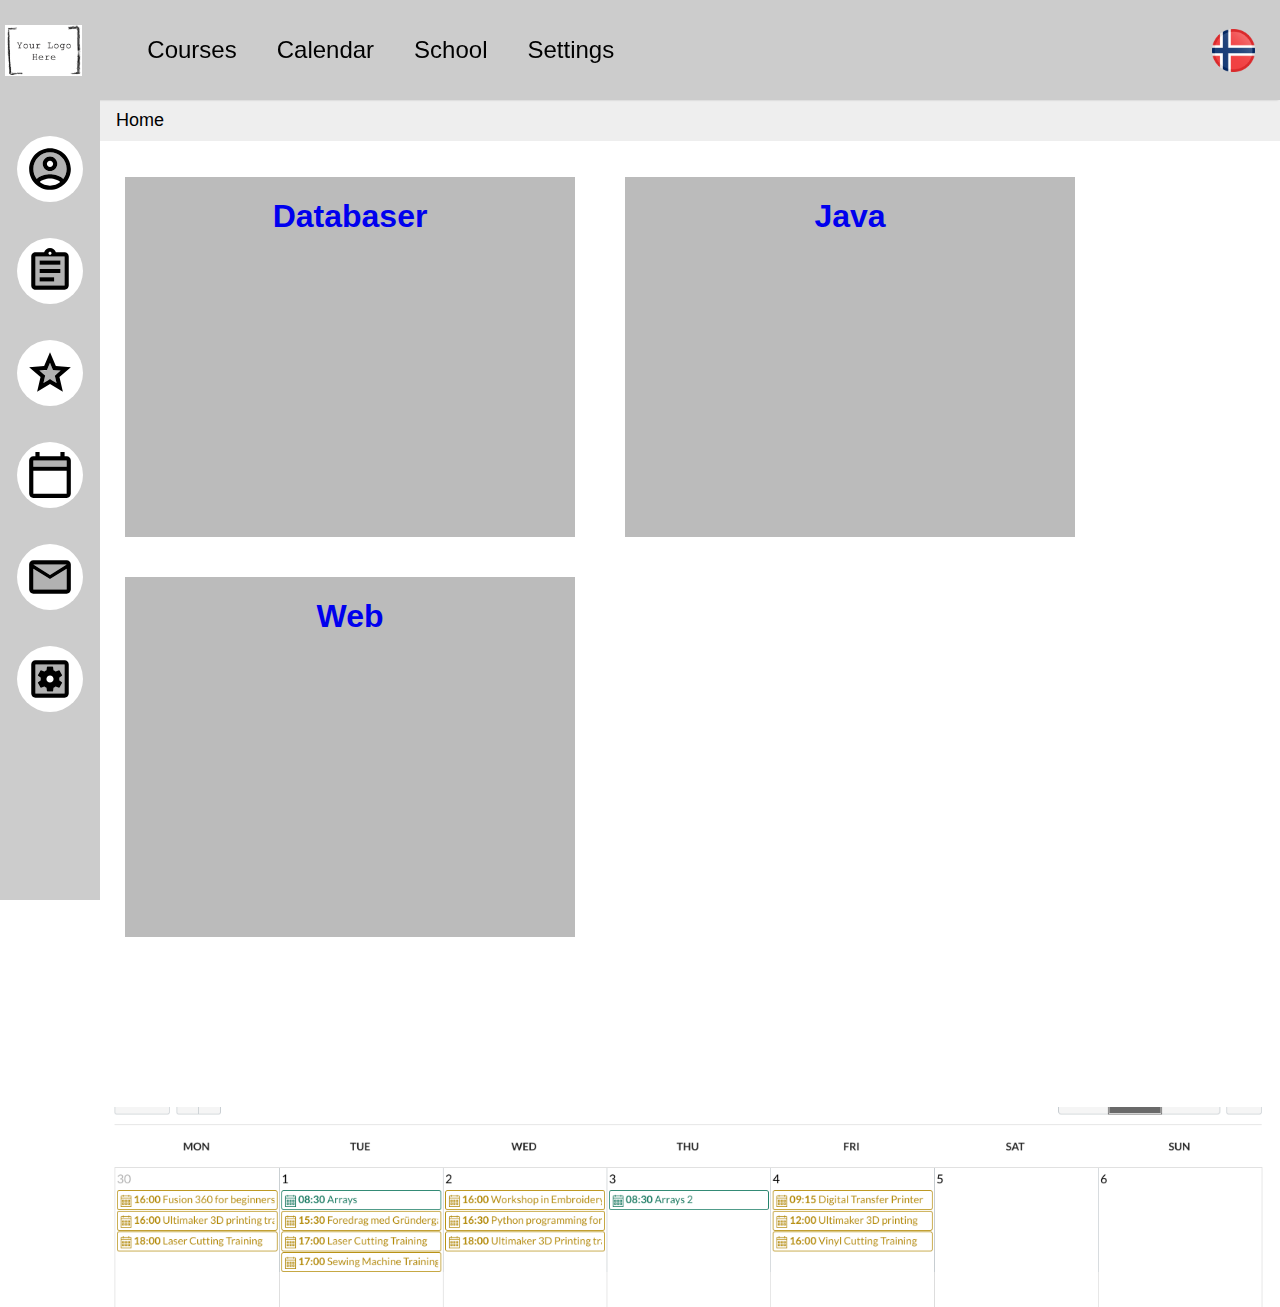
==== HTML/index.html @ 6f1f73ae "endret alt!" ====
<!DOCTYPE html>

<html>

<head>
  <meta charset="UTF-8">
  <title>Home Page</title>
  <link rel="stylesheet" type="text/css" href="../CSS/courses.css">
  <link rel="stylesheet" type="text/css" href="../CSS/home.css">
  <link rel="stylesheet" type="text/css" href="../CSS/main.css">
  <link rel="stylesheet" type="text/css" href="../CSS/school.css">
  <link rel="stylesheet" type="text/css" href="../CSS/settings.css">
</head>

<body>

<header class="flex">
  <a href="index.html" class="logo flex-item"></a>
  <nav class="flex-item">
    <ul class="flex">
      <li class="flex-item">
          <a href="Courses.html">Courses</a>
        </li>
        <li class="flex-item">
          <a href="ProfilePage.html">Calendar</a>
        </li>
        <li class="flex-item">
          <a href="School.html">School</a>
        </li>
        <li class="flex-item">
          <a href="Settings.html">Settings</a>
        </li>
    </ul>
  </nav>
  <a href="Settings.html" class="flagg flex-item"></a>
</header>
<section class="left-nav">
  <ul>
    <li><a href="ProfilePage.html"><img src="../Pics/profile.svg"/></a></li>
    <li><a href="Courses.html"><img src="../Pics/assignment.svg"/></a></li>
    <li><a href="ProfilePage.html"><img src="../Pics/grade.svg"/></a></li>
    <li><a href="ProfilePage.html"><img src="../Pics/cal.svg"/></a></li>
    <li><a href="ProfilePage.html"><img src="../Pics/inbox.svg"/></a></li>
    <li><a href="Settings.html"><img src="../Pics/settings.svg"/></a></li>
  </ul>
</section>
<section class="main-section main-content-width main-content-margin">
  <section class="main-content flex wrap">
    <div class="breadcrumbs">
      <ul class="breadcrumb">
        <li>Home</li>
      </ul>
    </div>
    <div class="flex-item flex small-height">
      <a href="Course.html"class="flex-item-inner-wrapper">
        <h1>Databaser</h1>
      </a>
    </div>
    <div class="flex-item flex small-height">
      <a href="Course.html"class="flex-item-inner-wrapper">
        <h1>Java</h1>
      </a>
    </div>
    <div class="flex-item flex small-height">
      <a href="Course.html"class="flex-item-inner-wrapper">
        <h1>Web</h1>
      </a>
    </div>
  </section>
  <section class="calendar week"></section>
</section>

</body>

</html>
---- CSS/courses.css ----

---- CSS/home.css ----
.flex-item-inner-wrapper{
  background-color: #BBBBBB;
  height: 90%;
  width: 90%;
  margin: auto;
  text-align: center;
}

.week{
  height: 200px;
  margin-top:150px;
  background-image: url("../Pics/week.png");
  background-position: center;
  background-repeat: no-repeat;
  background-size: cover;
}
---- CSS/main.css ----
body{
  font-size: 16px;
  margin: 0;
  padding: 0;
  font-family: sans-serif;
}
header{
    height: 100px;
    top:0;
    background-color: #CCCCCC;
    position: fixed;
    display: flex;
    width: 100%;
    box-shadow: 0 2px 2px -2px rgba(0,0,0,.2);
}
.flex{
  display: flex;
}
.wrap{
  flex-wrap: wrap;
}

.logo{
  width: 90px;
  margin: 5px;
  background-image: url('../Pics/logo.png');
  background-position: center;
  background-repeat: no-repeat;
  background-size: contain;
}
nav{
    height: 100%;
    width: 100%;
}
nav ul{
  list-style-type: none;
}
nav li{
  width: auto;
  margin: 20px;
}
nav a{
  color:black;
  font-size: 1.5em;
  text-decoration: none;
}
nav a:visited{
	color: black;
}

nav a:hover{
	border-bottom: thick line #2e4352;
	border-style: solid;
	border-top: none;
	border-left: none;
	border-right: none;
}

nav a:active{
	color: black;
}

.flagg{
  width: 50px;
  height: 50px;
  margin: 25px;
  background-image: url('../Pics/flag.png');
  background-position: center;
  background-repeat: no-repeat;
  background-size: contain;
}
.left-nav{
  position: fixed;
  width: 100px;
  height: calc(100vh - 100px);
  background-color: #CCCCCC;
}
.left-nav ul{
  list-style: none;
  padding-left:0px;
}
.left-nav li{
  width: 50px;
  height: 50px;
  margin: 36px auto;
  background-color: white;
  border-radius: 50%;
  padding: 8px;
}
.left-nav li img{
  width: 100%;
}

.main-content-margin{
  margin-left:100px;
}

/*Breadcrumbs*/
.breadcrumbs{
	width: 100%;
}

ul.breadcrumb {
  margin-top: 0px;
  padding: 10px 16px;
  list-style: none;
  background-color: #eee;
}

ul.breadcrumb li {
  display: inline;
  font-size: 18px;
}

ul.breadcrumb li+li:before {
  padding: 8px;
  color: black;
  content: "/\00a0";
}

ul.breadcrumb li a {
  color: #0275d8;
  text-decoration: none;
}

ul.breadcrumb li a:hover {
  color: #01447e;
  text-decoration: underline;
}

.main-content .flex-item{
  width: 30%;
  min-width: 500px;
}

.xsmall-height{
  height: 150px;
}

.small-height{
  height: 400px;
}

.medium-height{
  height: 800px;
}

.big-height{
  height: calc(100vh - 200px);
}

.main-content{
  margin-top: 100px;
}
.main-content-width{
  width: calc(100% - 100px);
}
.flex-item-inner-wrapper{
  background-color: #BBBBBB;
  height: 90%;
  width: 90%;
  margin: auto;
  text-align: center;
}

a.flex-item-inner-wrapper{
  text-decoration: none;
}
---- CSS/school.css ----
.flex-item-big-wrapper{
    background-color: #BBBBBB;
    height: 90%;
    width: 95%;
    margin: auto;
    text-align: center;
}

.main-content .big.flex-item{
  width: 100%;
}
---- CSS/settings.css ----
.main-content.settings .flex-item{
  width: 100%;
}

.flex-item-small-wrapper{
    background-color: #BBBBBB;
    height: 90%;
    width: 90%;
    margin: auto;
    font-size: 1.2em;
}

.flex-item-small-wrapper img{
    height: 40px;
}

.slidecontainer {
  width: 100%;
}

.slider {
  -webkit-appearance: none;
  appearance: none;
  width: 100%;
	height: 15px;
  border-radius: 5px;
  background: #d3d3d3;
  outline: none;
  opacity: 0.7;
  -webkit-transition: .2s;
  transition: opacity .2s;
}

.slider:hover {
  opacity: 1;
}

.slider::-webkit-slider-thumb {
  -webkit-appearance: none;
  appearance: none;
  width: 25px;
	height: 25px;
  border-radius: 50%;
  background: black;
  cursor: pointer;
}

.slider::-moz-range-thumb {
  width: 25px;
	height: 25px;
  border-radius: 50%;
  background: black;
  cursor: pointer;
}
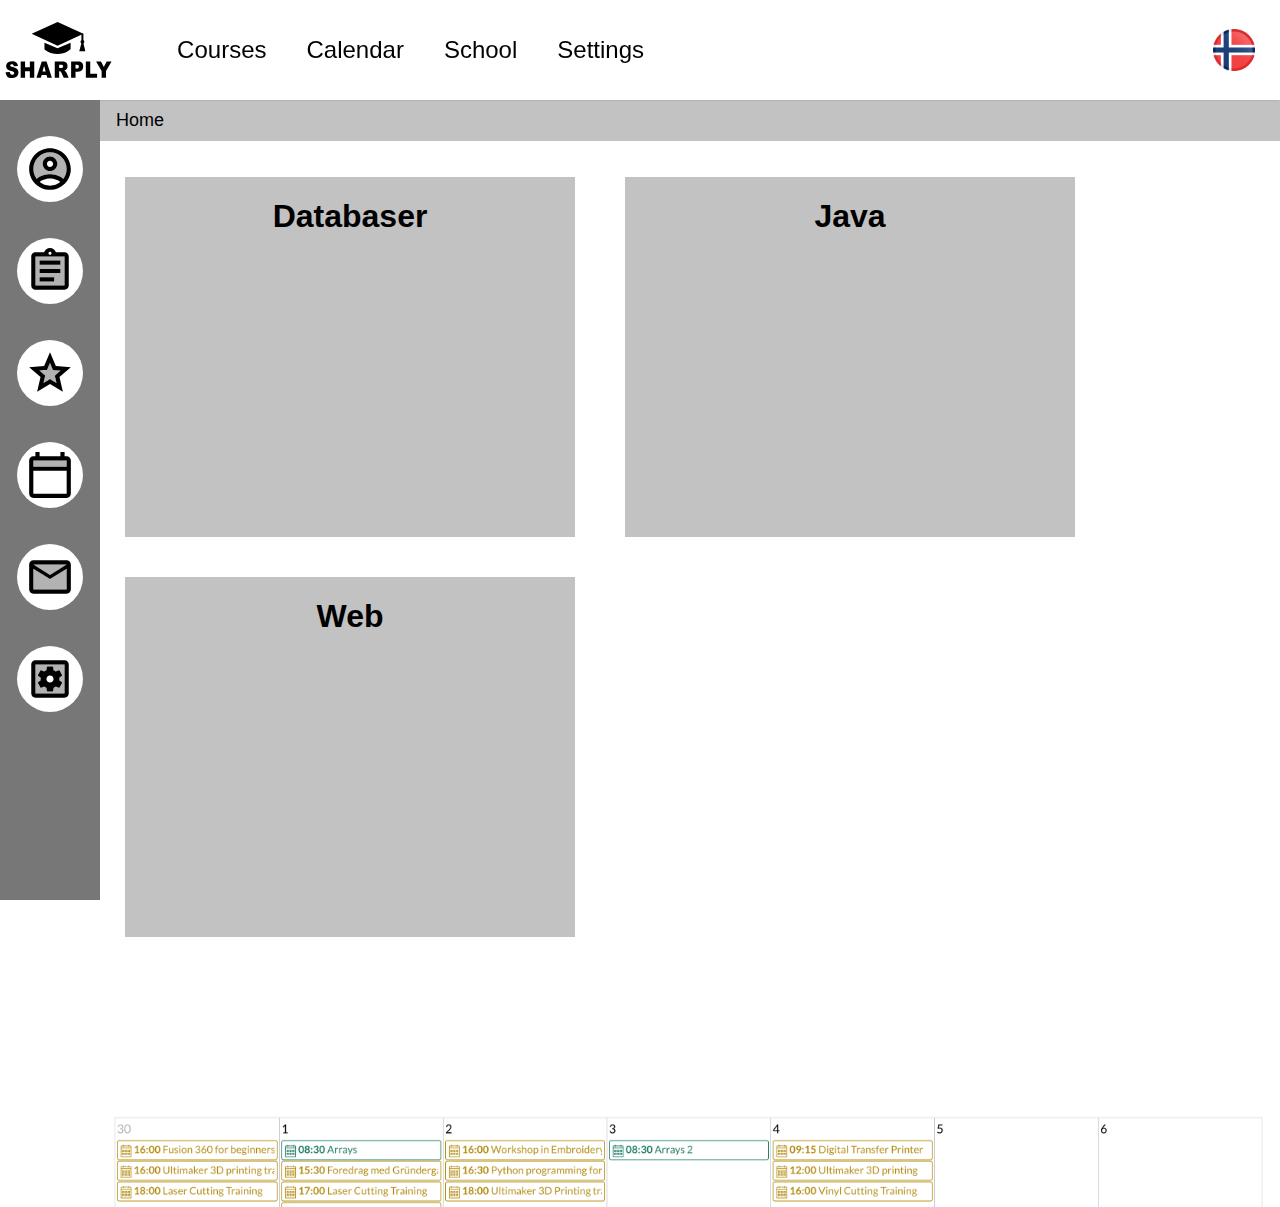
==== commit c56b1754: "Lagt til linker i breadcrumb" ====
--- a/HTML/index.html
+++ b/HTML/index.html
@@ -48,7 +48,7 @@
   <section class="main-content flex wrap">
     <div class="breadcrumbs">
       <ul class="breadcrumb">
-        <li>Home</li>
+          <li>Home</li>
       </ul>
     </div>
     <div class="flex-item flex small-height">
--- a/CSS/home.css
+++ b/CSS/home.css
@@ -7,7 +7,7 @@
 }
 
 .week{
-  height: 200px;
+  height: 100px;
   margin-top:150px;
   background-image: url("../Pics/week.png");
   background-position: center;
--- a/CSS/main.css
+++ b/CSS/main.css
@@ -7,7 +7,7 @@
 header{
     height: 100px;
     top:0;
-    background-color: #CCCCCC;
+    background-color:white;
     position: fixed;
     display: flex;
     width: 100%;
@@ -21,9 +21,9 @@
 }
 
 .logo{
-  width: 90px;
+  width:10%;
   margin: 5px;
-  background-image: url('../Pics/logo.png');
+  background-image: url('../Pics/logo2.svg');
   background-position: center;
   background-repeat: no-repeat;
   background-size: contain;
@@ -40,13 +40,11 @@
   margin: 20px;
 }
 nav a{
-  color:black;
+  color: black;
   font-size: 1.5em;
   text-decoration: none;
 }
-nav a:visited{
-	color: black;
-}
+
 
 nav a:hover{
 	border-bottom: thick line #2e4352;
@@ -54,11 +52,9 @@
 	border-top: none;
 	border-left: none;
 	border-right: none;
+    color:black;
 }
 
-nav a:active{
-	color: black;
-}
 
 .flagg{
   width: 50px;
@@ -73,7 +69,7 @@
   position: fixed;
   width: 100px;
   height: calc(100vh - 100px);
-  background-color: #CCCCCC;
+  background-color: #777;
 }
 .left-nav ul{
   list-style: none;
@@ -104,7 +100,7 @@
   margin-top: 0px;
   padding: 10px 16px;
   list-style: none;
-  background-color: #eee;
+  background-color: #9999;
 }
 
 ul.breadcrumb li {
@@ -156,7 +152,7 @@
   width: calc(100% - 100px);
 }
 .flex-item-inner-wrapper{
-  background-color: #BBBBBB;
+  background-color: #9999;
   height: 90%;
   width: 90%;
   margin: auto;
@@ -165,4 +161,5 @@
 
 a.flex-item-inner-wrapper{
   text-decoration: none;
+  color: black;
 }
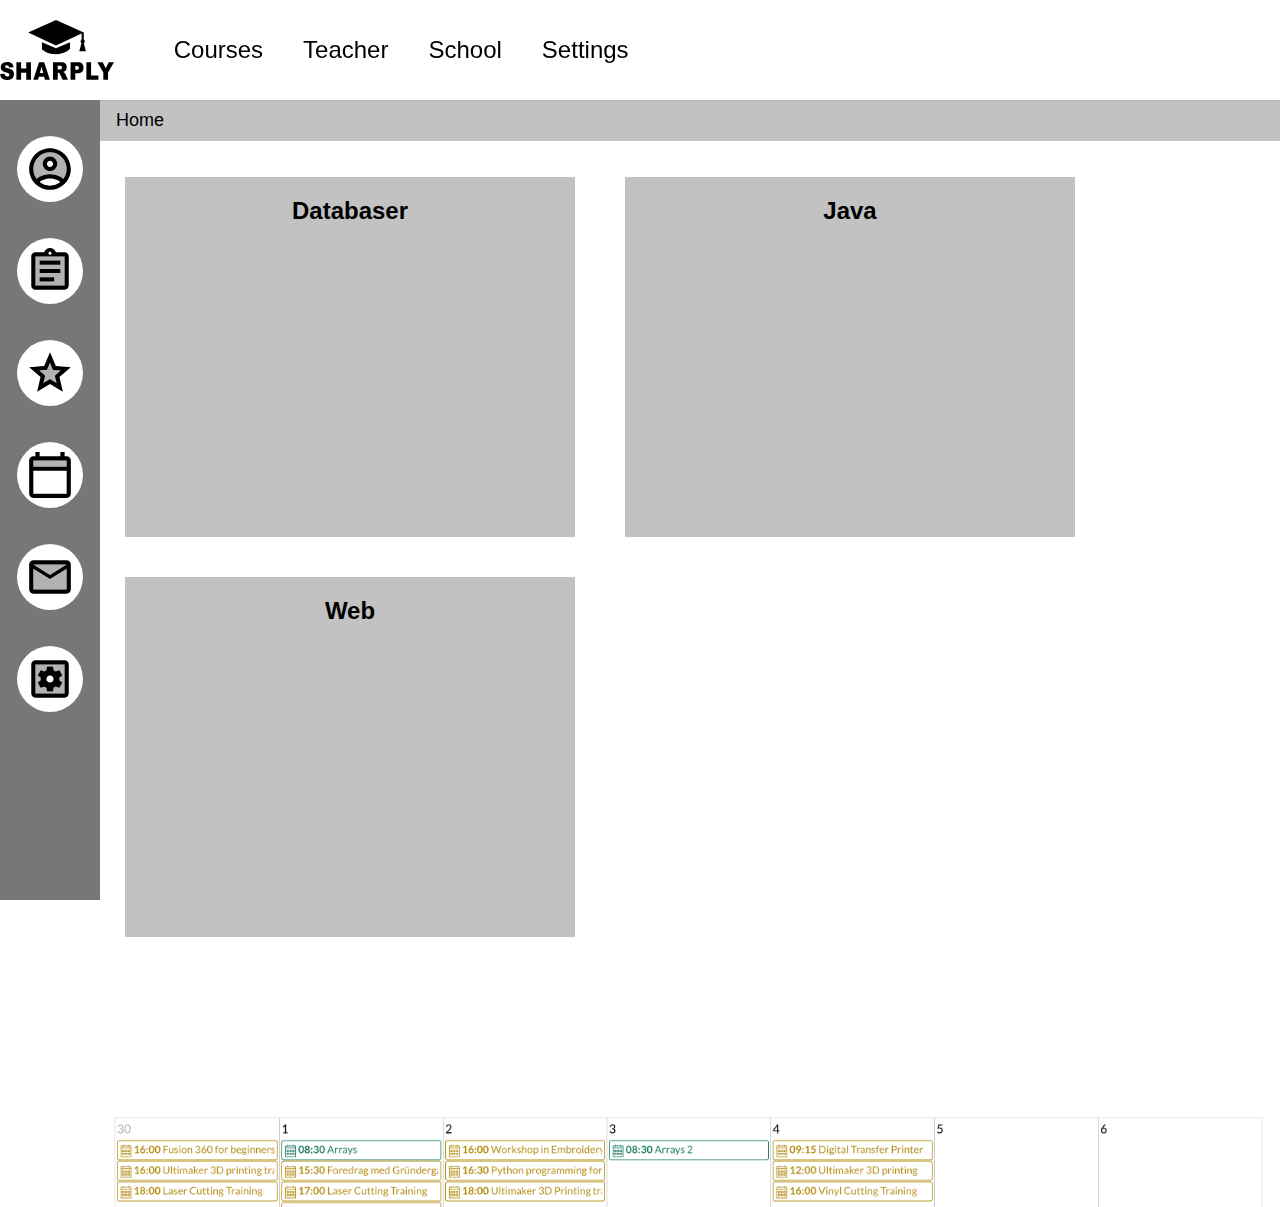
==== commit ffb1f122: "lagt til lærerside, endret på logo og fjernet flagg" ====
--- a/HTML/index.html
+++ b/HTML/index.html
@@ -3,8 +3,8 @@
 <html>
 
 <head>
-  <meta charset="UTF-8">
-  <title>Home Page</title>
+  <meta charset="UTF-8" lang="en">
+  <title>Dashboard</title>
   <link rel="stylesheet" type="text/css" href="../CSS/courses.css">
   <link rel="stylesheet" type="text/css" href="../CSS/home.css">
   <link rel="stylesheet" type="text/css" href="../CSS/main.css">
@@ -15,14 +15,16 @@
 <body>
 
 <header class="flex">
-  <a href="index.html" class="logo flex-item"></a>
+  <a href="index.html" class="logo flex-item">
+    <img src="../Pics/logo2.svg" alt="logo">
+  </a>
   <nav class="flex-item">
     <ul class="flex">
       <li class="flex-item">
           <a href="Courses.html">Courses</a>
         </li>
         <li class="flex-item">
-          <a href="ProfilePage.html">Calendar</a>
+          <a href="Teacher.html">Teacher</a>
         </li>
         <li class="flex-item">
           <a href="School.html">School</a>
@@ -32,42 +34,42 @@
         </li>
     </ul>
   </nav>
-  <a href="Settings.html" class="flagg flex-item"></a>
+  <a href="Settings.html" class="flagg flex-item" alt="settings"></a>
 </header>
-<section class="left-nav">
+<aside class="left-nav">
   <ul>
-    <li><a href="ProfilePage.html"><img src="../Pics/profile.svg"/></a></li>
-    <li><a href="Courses.html"><img src="../Pics/assignment.svg"/></a></li>
-    <li><a href="ProfilePage.html"><img src="../Pics/grade.svg"/></a></li>
-    <li><a href="ProfilePage.html"><img src="../Pics/cal.svg"/></a></li>
-    <li><a href="ProfilePage.html"><img src="../Pics/inbox.svg"/></a></li>
-    <li><a href="Settings.html"><img src="../Pics/settings.svg"/></a></li>
+    <li><a href="ProfilePage.html"><img src="../Pics/profile.svg" alt="profile"></a></li>
+    <li><a href="Courses.html"><img src="../Pics/assignment.svg" alt="assignment"></a></li>
+    <li><a href="ProfilePage.html"><img src="../Pics/grade.svg" alt="grade"></a></li>
+    <li><a href="ProfilePage.html"><img src="../Pics/cal.svg" alt="calendar"></a></li>
+    <li><a href="ProfilePage.html"><img src="../Pics/inbox.svg" alt="inbox"></a></li>
+    <li><a href="Settings.html"><img src="../Pics/settings.svg" alt="settings"></a></li>
   </ul>
-</section>
+</aside>
 <section class="main-section main-content-width main-content-margin">
   <section class="main-content flex wrap">
     <div class="breadcrumbs">
       <ul class="breadcrumb">
-          <li>Home</li>
+        <li>Home</li>
       </ul>
     </div>
     <div class="flex-item flex small-height">
-      <a href="Course.html"class="flex-item-inner-wrapper">
-        <h1>Databaser</h1>
+      <a href="Courses.html" class="flex-item-inner-wrapper">
+        <h2>Databaser</h2>
       </a>
     </div>
     <div class="flex-item flex small-height">
-      <a href="Course.html"class="flex-item-inner-wrapper">
-        <h1>Java</h1>
+      <a href="Courses.html" class="flex-item-inner-wrapper">
+        <h2>Java</h2>
       </a>
     </div>
     <div class="flex-item flex small-height">
-      <a href="Course.html"class="flex-item-inner-wrapper">
-        <h1>Web</h1>
+      <a href="Courses.html" class="flex-item-inner-wrapper">
+        <h2>Web</h2>
       </a>
     </div>
   </section>
-  <section class="calendar week"></section>
+  <section class="calendar week" alt="week-calendar"></section>
 </section>
 
 </body>
--- a/CSS/main.css
+++ b/CSS/main.css
@@ -21,13 +21,18 @@
 }
 
 .logo{
-  width:10%;
-  margin: 5px;
-  background-image: url('../Pics/logo2.svg');
+  height: 60%;
+  margin: auto;
+  /*background-image: url('../Pics/logo2.svg');
   background-position: center;
   background-repeat: no-repeat;
-  background-size: contain;
+  background-size: contain;*/
 }
+
+.logo img{
+  height: 100%;
+}
+
 nav{
     height: 100%;
     width: 100%;
@@ -55,16 +60,6 @@
     color:black;
 }
 
-
-.flagg{
-  width: 50px;
-  height: 50px;
-  margin: 25px;
-  background-image: url('../Pics/flag.png');
-  background-position: center;
-  background-repeat: no-repeat;
-  background-size: contain;
-}
 .left-nav{
   position: fixed;
   width: 100px;
--- a/CSS/school.css
+++ b/CSS/school.css
@@ -9,3 +9,7 @@
 .main-content .big.flex-item{
   width: 100%;
 }
+
+.teacher{
+  text-align: left;
+}
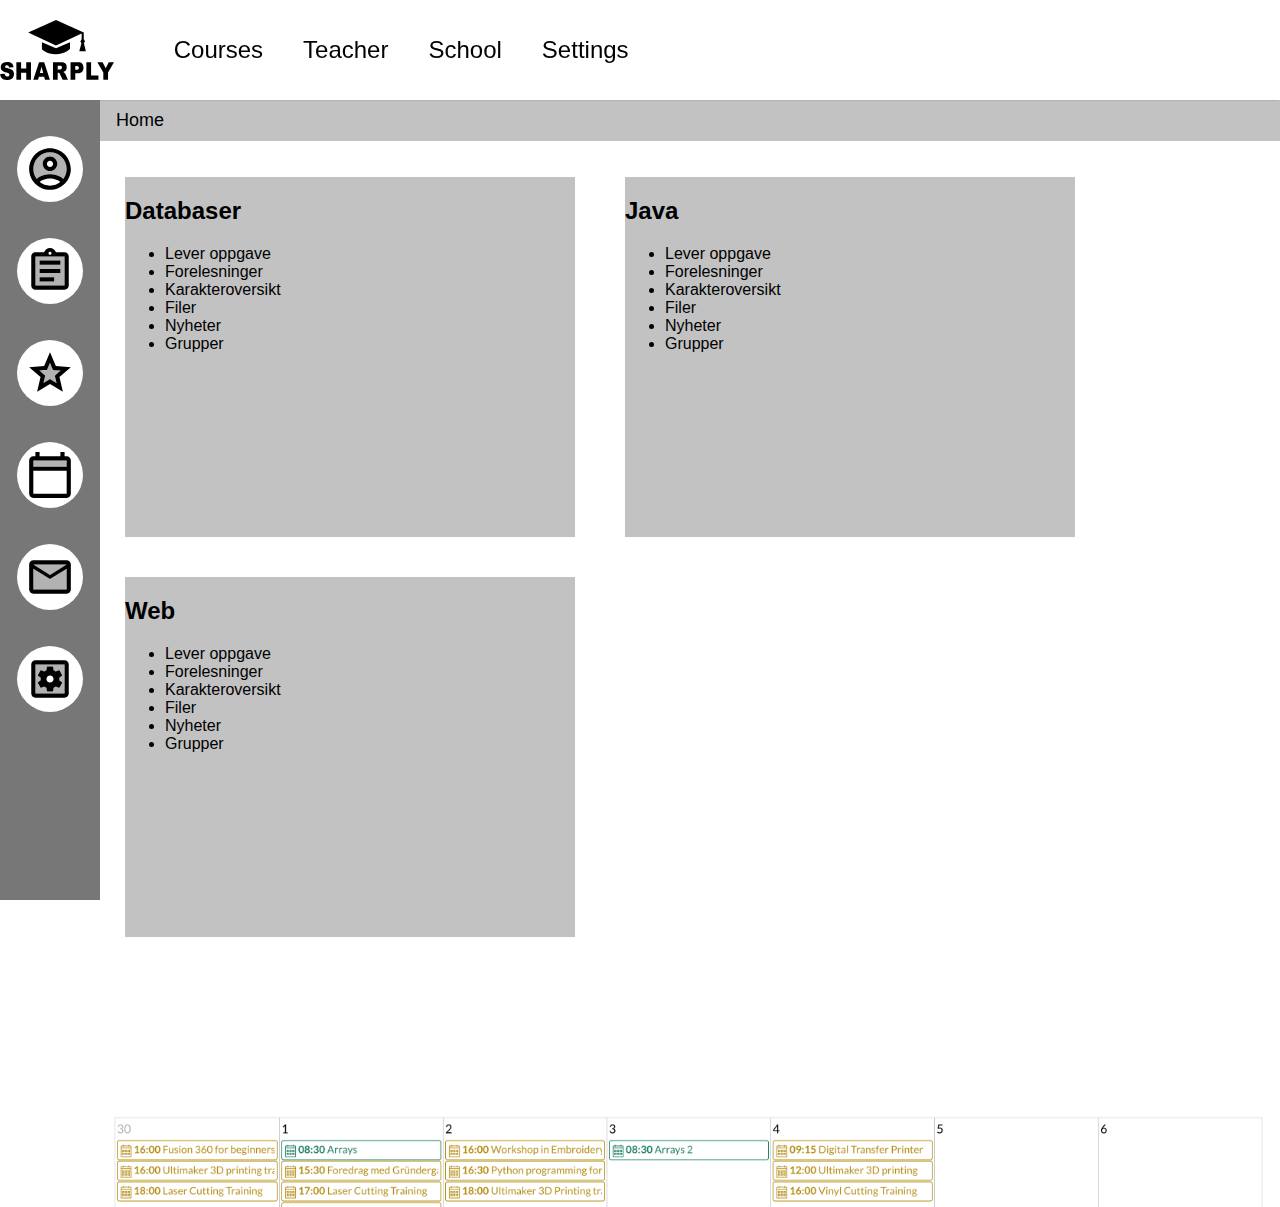
==== commit fe3075e4: "fjernet flagg og lagt til language tag" ====
--- a/HTML/index.html
+++ b/HTML/index.html
@@ -1,9 +1,9 @@
 <!DOCTYPE html>
 
-<html>
+<html lang="en">
 
 <head>
-  <meta charset="UTF-8" lang="en">
+  <meta charset="UTF-8">
   <title>Dashboard</title>
   <link rel="stylesheet" type="text/css" href="../CSS/courses.css">
   <link rel="stylesheet" type="text/css" href="../CSS/home.css">
@@ -34,7 +34,6 @@
         </li>
     </ul>
   </nav>
-  <a href="Settings.html" class="flagg flex-item" alt="settings"></a>
 </header>
 <aside class="left-nav">
   <ul>
@@ -50,22 +49,46 @@
   <section class="main-content flex wrap">
     <div class="breadcrumbs">
       <ul class="breadcrumb">
-        <li>Home</li>
+          <li>Home</li>
       </ul>
     </div>
     <div class="flex-item flex small-height">
-      <a href="Courses.html" class="flex-item-inner-wrapper">
+      <a href="Courses.html" class="flex-item-inner-wrapper align-left">
         <h2>Databaser</h2>
+        <ul>
+          <li>Lever oppgave</li>
+          <li>Forelesninger</li>
+          <li>Karakteroversikt</li>
+          <li>Filer</li>
+          <li>Nyheter</li>
+          <li>Grupper</li>
+        </ul>
       </a>
     </div>
     <div class="flex-item flex small-height">
-      <a href="Courses.html" class="flex-item-inner-wrapper">
+      <a href="Courses.html" class="flex-item-inner-wrapper align-left">
         <h2>Java</h2>
+        <ul>
+          <li>Lever oppgave</li>
+          <li>Forelesninger</li>
+          <li>Karakteroversikt</li>
+          <li>Filer</li>
+          <li>Nyheter</li>
+          <li>Grupper</li>
+        </ul>
       </a>
     </div>
     <div class="flex-item flex small-height">
-      <a href="Courses.html" class="flex-item-inner-wrapper">
+      <a href="Courses.html" class="flex-item-inner-wrapper align-left">
         <h2>Web</h2>
+        <ul>
+          <li>Lever oppgave</li>
+          <li>Forelesninger</li>
+          <li>Karakteroversikt</li>
+          <li>Filer</li>
+          <li>Nyheter</li>
+          <li>Grupper</li>
+        </ul>
       </a>
     </div>
   </section>
--- a/CSS/school.css
+++ b/CSS/school.css
@@ -10,6 +10,7 @@
   width: 100%;
 }
 
-.teacher{
+.align-left{
   text-align: left;
+  text-decoration: none;
 }
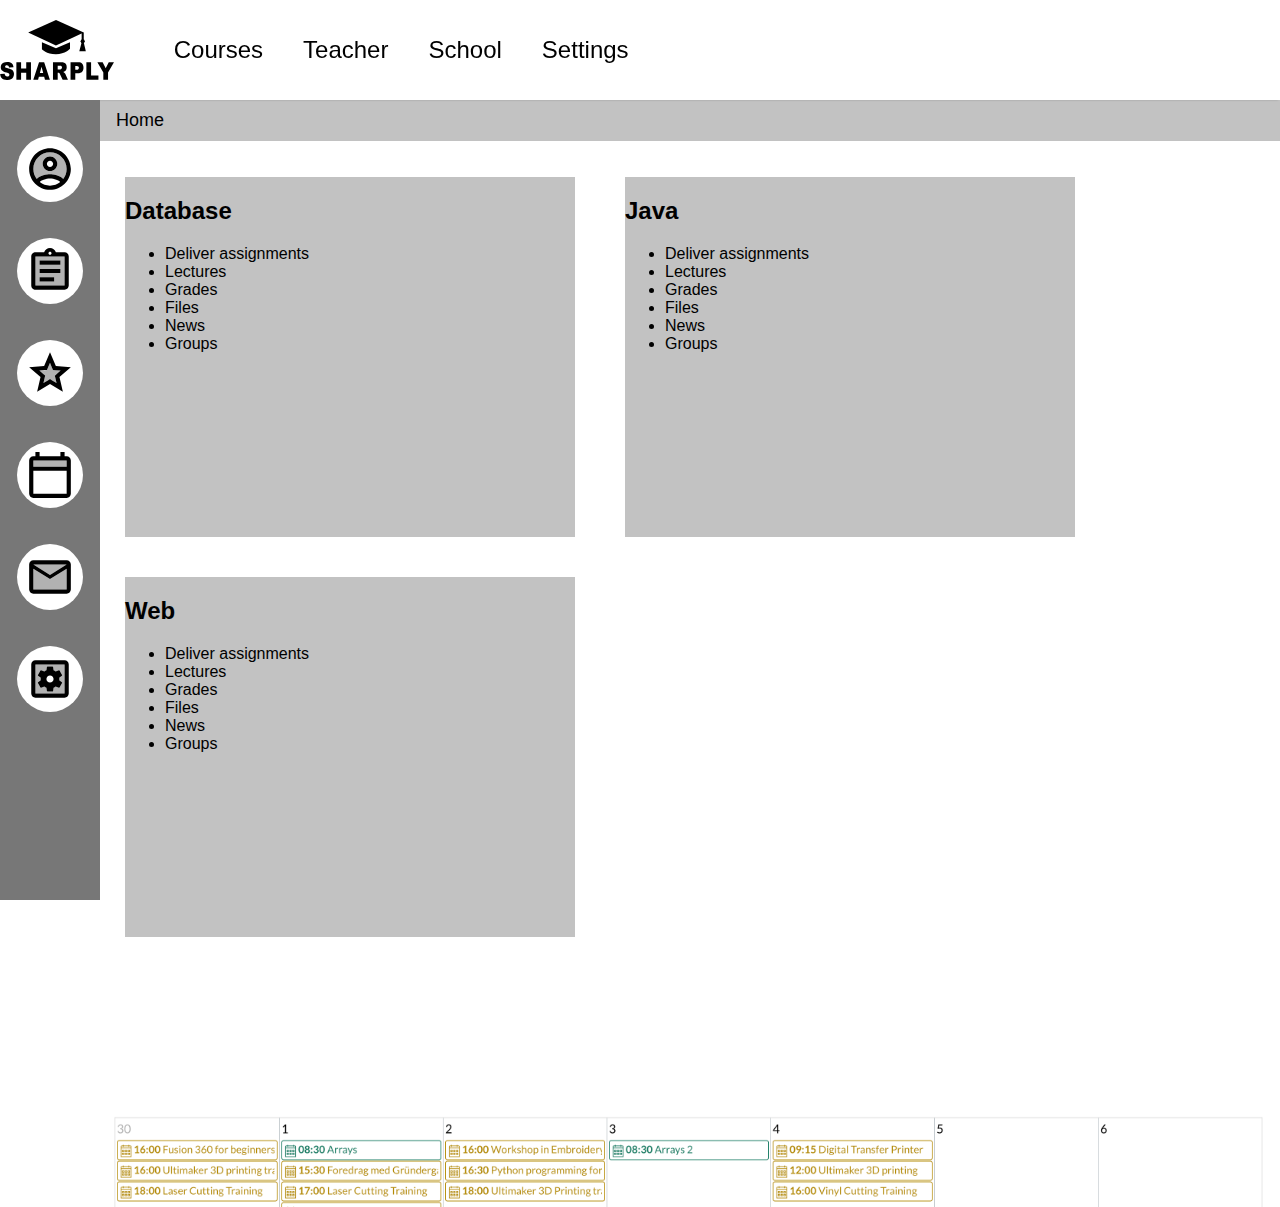
==== commit f91a560c: "Endre språk og farge" ====
--- a/HTML/index.html
+++ b/HTML/index.html
@@ -54,14 +54,14 @@
     </div>
     <div class="flex-item flex small-height">
       <a href="Courses.html" class="flex-item-inner-wrapper align-left">
-        <h2>Databaser</h2>
+        <h2>Database</h2>
         <ul>
-          <li>Lever oppgave</li>
-          <li>Forelesninger</li>
-          <li>Karakteroversikt</li>
-          <li>Filer</li>
-          <li>Nyheter</li>
-          <li>Grupper</li>
+          <li>Deliver assignments</li>
+          <li>Lectures</li>
+          <li>Grades</li>
+          <li>Files</li>
+          <li>News</li>
+          <li>Groups</li>
         </ul>
       </a>
     </div>
@@ -69,12 +69,12 @@
       <a href="Courses.html" class="flex-item-inner-wrapper align-left">
         <h2>Java</h2>
         <ul>
-          <li>Lever oppgave</li>
-          <li>Forelesninger</li>
-          <li>Karakteroversikt</li>
-          <li>Filer</li>
-          <li>Nyheter</li>
-          <li>Grupper</li>
+          <li>Deliver assignments</li>
+          <li>Lectures</li>
+          <li>Grades</li>
+          <li>Files</li>
+          <li>News</li>
+          <li>Groups</li>
         </ul>
       </a>
     </div>
@@ -82,12 +82,12 @@
       <a href="Courses.html" class="flex-item-inner-wrapper align-left">
         <h2>Web</h2>
         <ul>
-          <li>Lever oppgave</li>
-          <li>Forelesninger</li>
-          <li>Karakteroversikt</li>
-          <li>Filer</li>
-          <li>Nyheter</li>
-          <li>Grupper</li>
+          <li>Deliver assignments</li>
+          <li>Lectures</li>
+          <li>Grades</li>
+          <li>Files</li>
+          <li>News</li>
+          <li>Groups</li>
         </ul>
       </a>
     </div>
--- a/CSS/main.css
+++ b/CSS/main.css
@@ -110,12 +110,12 @@
 }
 
 ul.breadcrumb li a {
-  color: #0275d8;
+  color: black;
   text-decoration: none;
 }
 
 ul.breadcrumb li a:hover {
-  color: #01447e;
+  color: black;
   text-decoration: underline;
 }
 
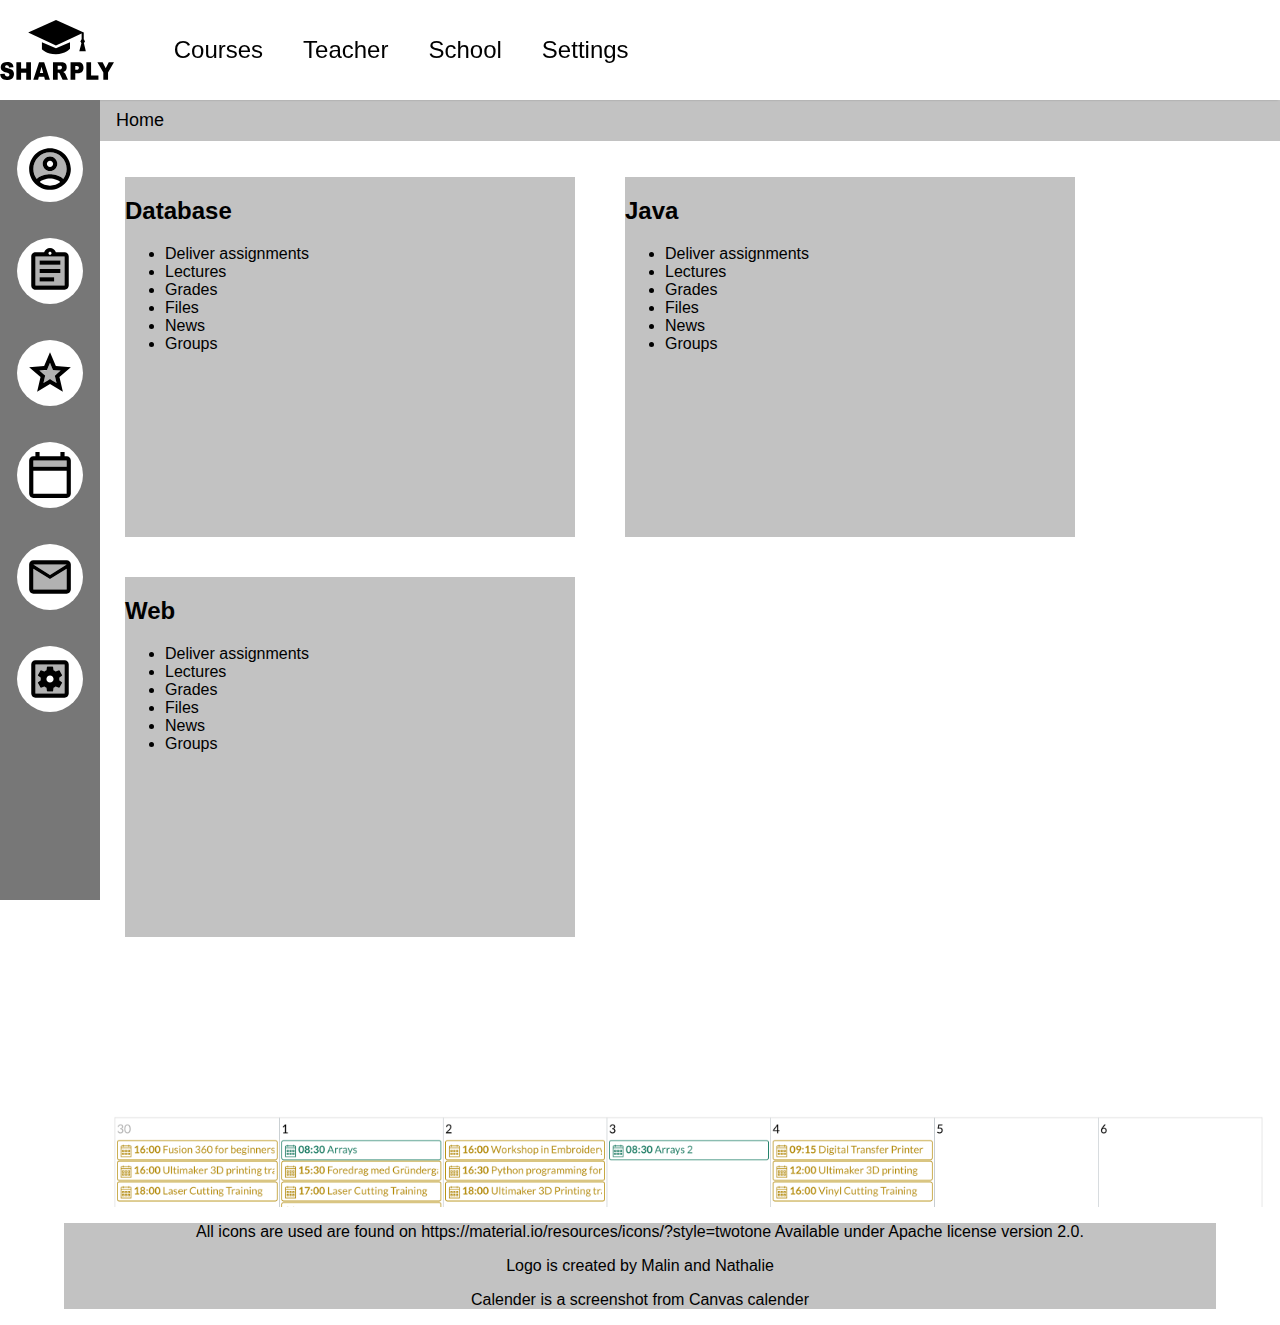
==== commit 01693bcd: "Lagt til kilder i footer på alle sider" ====
--- a/HTML/index.html
+++ b/HTML/index.html
@@ -14,87 +14,93 @@
 
 <body>
 
-<header class="flex">
-  <a href="index.html" class="logo flex-item">
-    <img src="../Pics/logo2.svg" alt="logo">
-  </a>
-  <nav class="flex-item">
-    <ul class="flex">
-      <li class="flex-item">
-          <a href="Courses.html">Courses</a>
-        </li>
-        <li class="flex-item">
-          <a href="Teacher.html">Teacher</a>
-        </li>
-        <li class="flex-item">
-          <a href="School.html">School</a>
-        </li>
-        <li class="flex-item">
-          <a href="Settings.html">Settings</a>
-        </li>
-    </ul>
-  </nav>
-</header>
-<aside class="left-nav">
-  <ul>
-    <li><a href="ProfilePage.html"><img src="../Pics/profile.svg" alt="profile"></a></li>
-    <li><a href="Courses.html"><img src="../Pics/assignment.svg" alt="assignment"></a></li>
-    <li><a href="ProfilePage.html"><img src="../Pics/grade.svg" alt="grade"></a></li>
-    <li><a href="ProfilePage.html"><img src="../Pics/cal.svg" alt="calendar"></a></li>
-    <li><a href="ProfilePage.html"><img src="../Pics/inbox.svg" alt="inbox"></a></li>
-    <li><a href="Settings.html"><img src="../Pics/settings.svg" alt="settings"></a></li>
-  </ul>
-</aside>
-<section class="main-section main-content-width main-content-margin">
-  <section class="main-content flex wrap">
-    <div class="breadcrumbs">
-      <ul class="breadcrumb">
-          <li>Home</li>
+    <header class="flex">
+      <a href="index.html" class="logo flex-item">
+        <img src="../Pics/logo2.svg" alt="logo">
+      </a>
+      <nav class="flex-item">
+        <ul class="flex">
+          <li class="flex-item">
+              <a href="Courses.html">Courses</a>
+            </li>
+            <li class="flex-item">
+              <a href="Teacher.html">Teacher</a>
+            </li>
+            <li class="flex-item">
+              <a href="School.html">School</a>
+            </li>
+            <li class="flex-item">
+              <a href="Settings.html">Settings</a>
+            </li>
+        </ul>
+      </nav>
+    </header>
+    <aside class="left-nav">
+      <ul>
+        <li><a href="ProfilePage.html"><img src="../Pics/profile.svg" alt="profile"></a></li>
+        <li><a href="Courses.html"><img src="../Pics/assignment.svg" alt="assignment"></a></li>
+        <li><a href="ProfilePage.html"><img src="../Pics/grade.svg" alt="grade"></a></li>
+        <li><a href="ProfilePage.html"><img src="../Pics/cal.svg" alt="calendar"></a></li>
+        <li><a href="ProfilePage.html"><img src="../Pics/inbox.svg" alt="inbox"></a></li>
+        <li><a href="Settings.html"><img src="../Pics/settings.svg" alt="settings"></a></li>
       </ul>
-    </div>
-    <div class="flex-item flex small-height">
-      <a href="Courses.html" class="flex-item-inner-wrapper align-left">
-        <h2>Database</h2>
-        <ul>
-          <li>Deliver assignments</li>
-          <li>Lectures</li>
-          <li>Grades</li>
-          <li>Files</li>
-          <li>News</li>
-          <li>Groups</li>
-        </ul>
-      </a>
-    </div>
-    <div class="flex-item flex small-height">
-      <a href="Courses.html" class="flex-item-inner-wrapper align-left">
-        <h2>Java</h2>
-        <ul>
-          <li>Deliver assignments</li>
-          <li>Lectures</li>
-          <li>Grades</li>
-          <li>Files</li>
-          <li>News</li>
-          <li>Groups</li>
-        </ul>
-      </a>
-    </div>
-    <div class="flex-item flex small-height">
-      <a href="Courses.html" class="flex-item-inner-wrapper align-left">
-        <h2>Web</h2>
-        <ul>
-          <li>Deliver assignments</li>
-          <li>Lectures</li>
-          <li>Grades</li>
-          <li>Files</li>
-          <li>News</li>
-          <li>Groups</li>
-        </ul>
-      </a>
-    </div>
-  </section>
-  <section class="calendar week" alt="week-calendar"></section>
-</section>
+    </aside>
+    <section class="main-section main-content-width main-content-margin">
+      <section class="main-content flex wrap">
+        <div class="breadcrumbs">
+          <ul class="breadcrumb">
+              <li>Home</li>
+          </ul>
+        </div>
+        <div class="flex-item flex small-height">
+          <a href="Courses.html" class="flex-item-inner-wrapper align-left">
+            <h2>Database</h2>
+            <ul>
+              <li>Deliver assignments</li>
+              <li>Lectures</li>
+              <li>Grades</li>
+              <li>Files</li>
+              <li>News</li>
+              <li>Groups</li>
+            </ul>
+          </a>
+        </div>
+        <div class="flex-item flex small-height">
+          <a href="Courses.html" class="flex-item-inner-wrapper align-left">
+            <h2>Java</h2>
+            <ul>
+              <li>Deliver assignments</li>
+              <li>Lectures</li>
+              <li>Grades</li>
+              <li>Files</li>
+              <li>News</li>
+              <li>Groups</li>
+            </ul>
+          </a>
+        </div>
+        <div class="flex-item flex small-height">
+          <a href="Courses.html" class="flex-item-inner-wrapper align-left">
+            <h2>Web</h2>
+            <ul>
+              <li>Deliver assignments</li>
+              <li>Lectures</li>
+              <li>Grades</li>
+              <li>Files</li>
+              <li>News</li>
+              <li>Groups</li>
+            </ul>
+          </a>
+        </div>
+      </section>
+      <section class="calendar week" alt="week-calendar"></section>
+    </section>
 
-</body>
+    </body>
+    <footer class="flex-item-inner-wrapper">
+        <p>All icons are used are found on https://material.io/resources/icons/?style=twotone 
+        Available under Apache license version 2.0.</p>
+        <p>Logo is created by Malin and Nathalie</p>
+        <p>Calender is a screenshot from Canvas calender</p>
+    </footer>
 
 </html>
